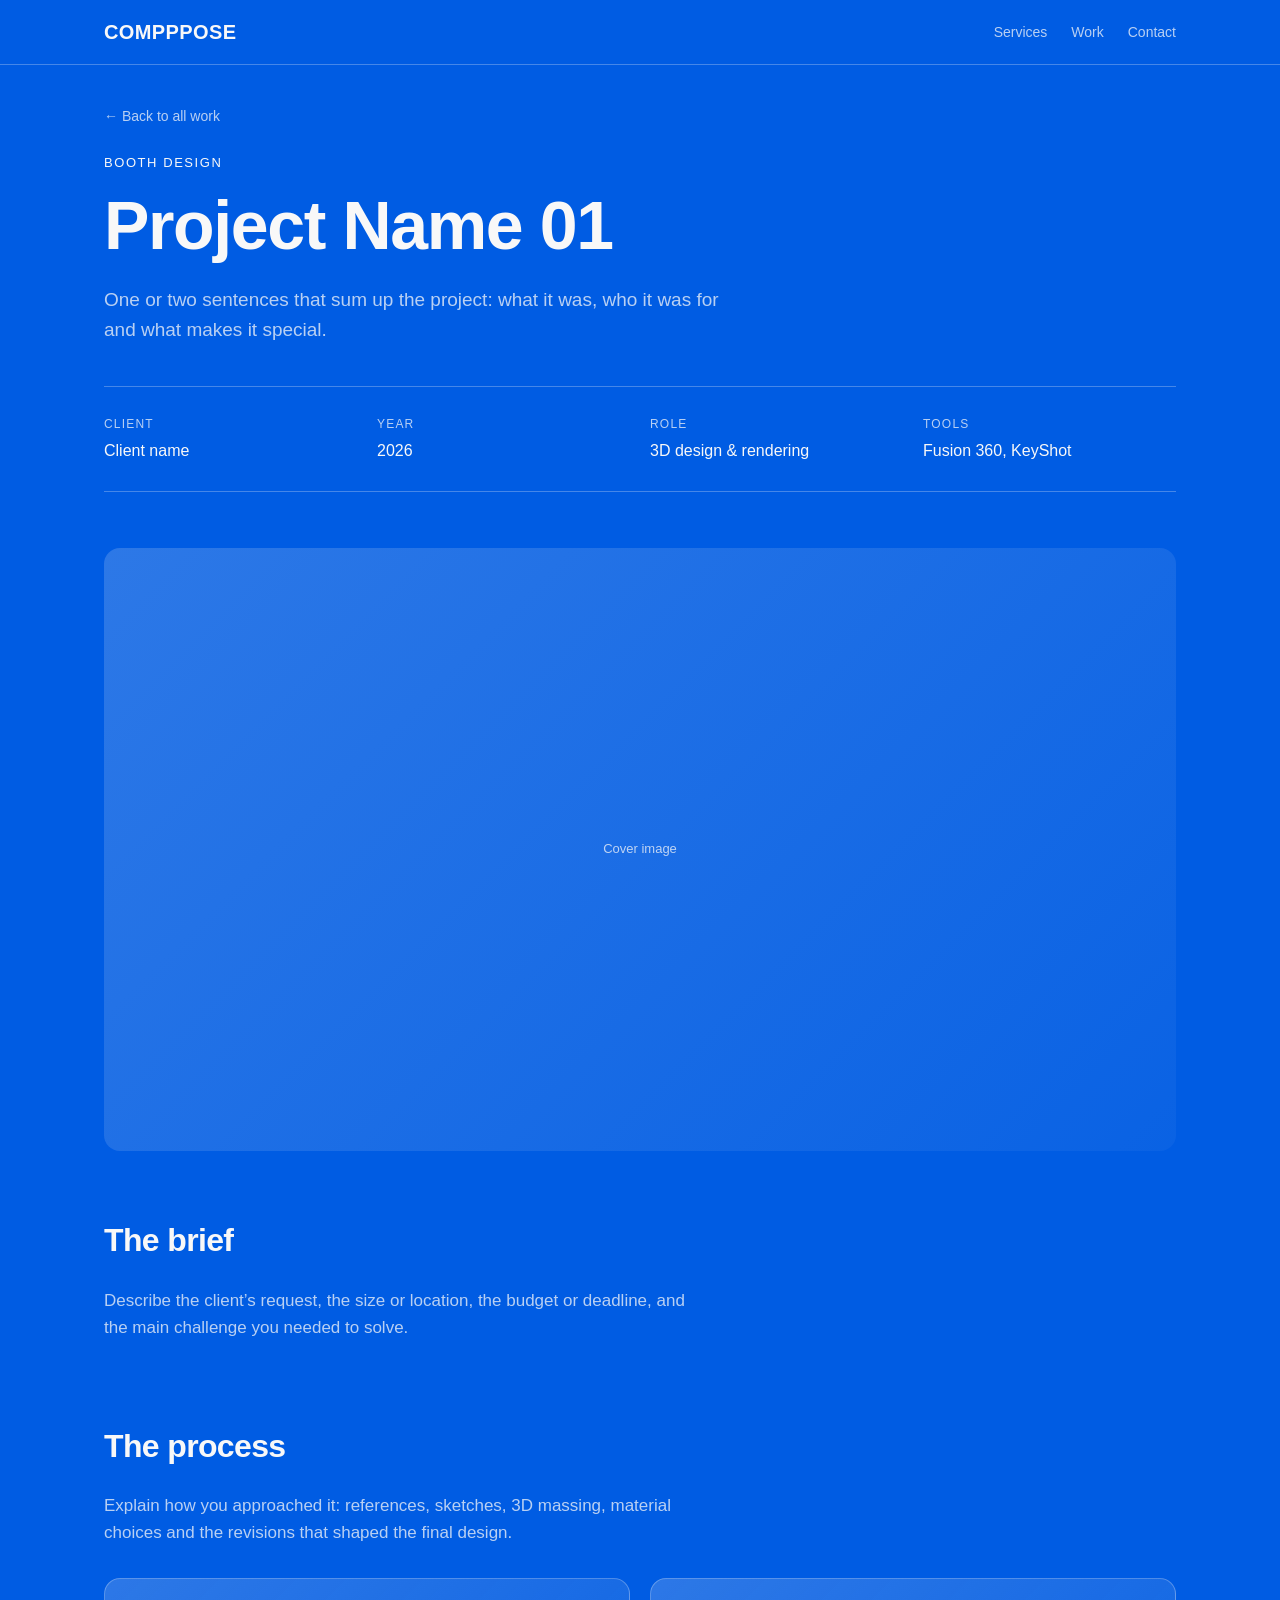
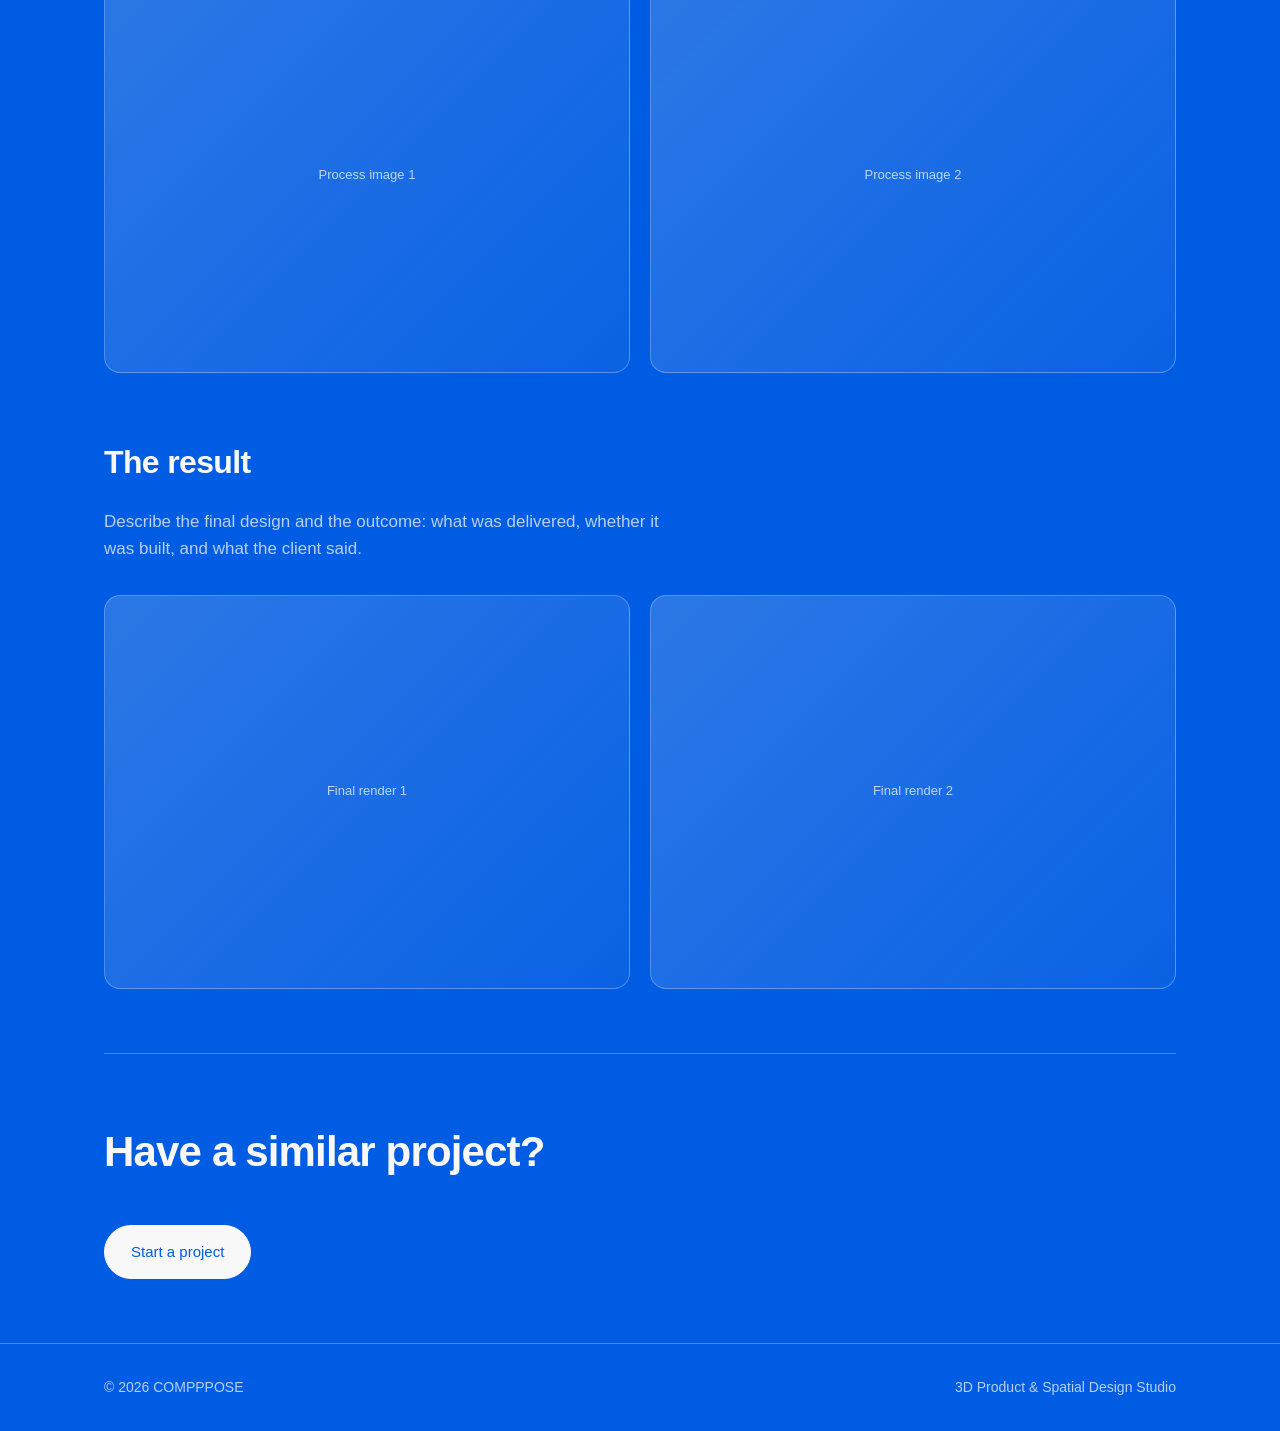
==== project-01.html @ 605e9fc2 "Add files via upload" ====
<!DOCTYPE html>
<html lang="en">
<head>
<meta charset="utf-8">
<meta name="viewport" content="width=device-width, initial-scale=1">
<title>Project Name 01 — COMPPPOSE</title>
<meta name="description" content="Case study: Project Name 01 by COMPPPOSE.">
<meta name="theme-color" content="#005ce3">
<link rel="stylesheet" href="../style.css">
</head>
<body>
<header><div class="wrap">
  <a class="logo" href="../index.html">COMPPPOSE</a>
  <nav><a href="../index.html#services">Services</a><a href="../index.html#work">Work</a><a href="../index.html#contact">Contact</a></nav>
</div></header>

<main>
<div class="wrap">
  <a class="back" href="../index.html#work">← Back to all work</a>

  <div class="case-head">
    <div class="tag">Booth Design</div>
    <!-- COPY THIS FILE FOR EACH NEW PROJECT, then edit the text, images and tags below -->
    <h1>Project Name 01</h1>
    <p class="lead">One or two sentences that sum up the project: what it was, who it was for and what makes it special.</p>
    <dl class="meta">
      <div><dt>Client</dt><dd>Client name</dd></div>
      <div><dt>Year</dt><dd>2026</dd></div>
      <div><dt>Role</dt><dd>3D design &amp; rendering</dd></div>
      <div><dt>Tools</dt><dd>Fusion 360, KeyShot</dd></div>
    </dl>
  </div>

  <div class="cover thumb">Cover image<!-- <img src="../images/project-01/cover.jpg" alt="Project Name 01 final render"> --></div>

  <div class="case-sec">
    <h2>The brief</h2>
    <p>Describe the client’s request, the size or location, the budget or deadline, and the main challenge you needed to solve.</p>
  </div>

  <div class="case-sec" style="padding-top:0">
    <h2>The process</h2>
    <p>Explain how you approached it: references, sketches, 3D massing, material choices and the revisions that shaped the final design.</p>
    <div class="grid shots">
      <div class="thumb">Process image 1<!-- <img src="../images/project-01/process-1.jpg" alt="Sketch"> --></div>
      <div class="thumb">Process image 2<!-- <img src="../images/project-01/process-2.jpg" alt="3D model"> --></div>
    </div>
  </div>

  <div class="case-sec" style="padding-top:0">
    <h2>The result</h2>
    <p>Describe the final design and the outcome: what was delivered, whether it was built, and what the client said.</p>
    <div class="grid shots">
      <div class="thumb">Final render 1<!-- <img src="../images/project-01/final-1.jpg" alt="Final render"> --></div>
      <div class="thumb">Final render 2<!-- <img src="../images/project-01/final-2.jpg" alt="Detail view"> --></div>
    </div>
  </div>

  <div class="next">
    <h2>Have a similar project?</h2>
    <a class="btn" href="../index.html#contact" style="margin-top:0">Start a project</a>
  </div>
</div>
</main>

<footer><div class="wrap"><span>© <script>document.write(new Date().getFullYear())</script> COMPPPOSE</span><span>3D Product &amp; Spatial Design Studio</span></div></footer>
</body>
</html>
---- style.css ----
:root{--bg:#005ce3;--fg:#f8f8f8;--muted:rgba(248,248,248,.74);--line:rgba(248,248,248,.28);--card:rgba(248,248,248,.08);--font:"Helvetica Neue",Helvetica,Arial,sans-serif}
*{box-sizing:border-box;margin:0;padding:0}
html{scroll-behavior:smooth}
body{background:var(--bg);color:var(--fg);font-family:var(--font);line-height:1.6;-webkit-font-smoothing:antialiased}
a{color:inherit;text-decoration:none}
img{max-width:100%;display:block}
.wrap{max-width:1120px;margin:0 auto;padding:0 24px}
h1,h2,h3,.logo{font-family:var(--font);letter-spacing:-.02em}
header{position:sticky;top:0;background:var(--bg);border-bottom:1px solid var(--line);z-index:5}
header .wrap{display:flex;justify-content:space-between;align-items:center;height:64px}
.logo{font-weight:700;font-size:20px;letter-spacing:.02em}
nav a{margin-left:24px;font-size:14px;color:var(--muted)}nav a:hover{color:var(--fg)}
.hero{padding:110px 0 80px}
.tag{font-size:13px;color:var(--fg);font-weight:500;letter-spacing:.12em;text-transform:uppercase}
h1{font-size:clamp(40px,7vw,84px);line-height:1.02;font-weight:700;margin:18px 0 24px;max-width:15ch}
.hero p{max-width:52ch;color:var(--muted);font-size:18px}
.btn{display:inline-block;margin-top:32px;background:var(--fg);color:var(--bg);padding:14px 26px;border-radius:999px;font-weight:500;font-size:15px;border:1px solid var(--fg)}
.btn:hover{background:transparent;color:var(--fg)}
section{padding:80px 0;border-top:1px solid var(--line)}
h2{font-size:clamp(28px,4vw,42px);font-weight:700;margin-bottom:40px}
.grid{display:grid;gap:20px}
.services{grid-template-columns:repeat(auto-fit,minmax(240px,1fr))}
.svc{padding:28px;border:1px solid var(--line);border-radius:16px;background:var(--card)}
.svc b{font-size:14px;font-weight:500}
.svc h3{font-size:21px;margin:10px 0}
.svc p{color:var(--muted);font-size:15px}
.work{grid-template-columns:repeat(auto-fit,minmax(300px,1fr))}
.item{border-radius:16px;overflow:hidden;background:var(--card);border:1px solid var(--line);display:block}
.item:hover{border-color:var(--fg)}
.thumb{aspect-ratio:4/3;display:grid;place-items:center;background:linear-gradient(135deg,rgba(248,248,248,.18),rgba(248,248,248,.04));color:var(--muted);font-size:13px;position:relative;overflow:hidden}
.thumb img{position:absolute;inset:0;width:100%;height:100%;object-fit:cover}
.item div.cap{padding:18px 20px}
.item h3{font-size:18px}.item span{font-size:13px;color:var(--muted)}
.steps{grid-template-columns:repeat(auto-fit,minmax(200px,1fr))}
.step{border-top:2px solid var(--fg);padding-top:14px}
.step b{font-size:32px;font-weight:700}
.step h3{font-size:18px;margin:6px 0}.step p{color:var(--muted);font-size:15px}
.tools{color:var(--muted);margin-top:36px;font-size:15px}
.contact a.mail{font-size:clamp(24px,5vw,48px);font-weight:500;border-bottom:2px solid var(--fg)}
footer{padding:32px 0;border-top:1px solid var(--line);color:var(--muted);font-size:14px}
footer .wrap{display:flex;justify-content:space-between;flex-wrap:wrap;gap:8px}
/* ---- Case study page ---- */
.back{display:inline-block;margin-top:40px;font-size:14px;color:var(--muted)}.back:hover{color:var(--fg)}
.case-head{padding:24px 0 56px}
.case-head h1{max-width:20ch;font-size:clamp(36px,6vw,68px)}
.case-head .lead{max-width:60ch;color:var(--muted);font-size:19px}
.meta{display:grid;grid-template-columns:repeat(auto-fit,minmax(150px,1fr));gap:20px;padding:28px 0;border-top:1px solid var(--line);border-bottom:1px solid var(--line);margin-top:40px}
.meta dt{font-size:12px;letter-spacing:.1em;text-transform:uppercase;color:var(--muted)}
.meta dd{font-size:16px;font-weight:500;margin-top:4px}
.cover{aspect-ratio:16/9;border-radius:16px;overflow:hidden}
.cover.thumb{aspect-ratio:16/9}
.case-sec{padding:64px 0;border-top:0}
.case-sec h2{font-size:clamp(24px,3vw,32px);margin-bottom:20px}
.case-sec p{max-width:62ch;color:var(--muted);font-size:17px;margin-bottom:16px}
.shots{grid-template-columns:repeat(auto-fit,minmax(300px,1fr));margin-top:32px}
.shots .thumb{border-radius:16px;border:1px solid var(--line)}
.next{padding:64px 0;border-top:1px solid var(--line)}
@media(max-width:600px){nav a{margin-left:14px}.hero{padding:70px 0 50px}}
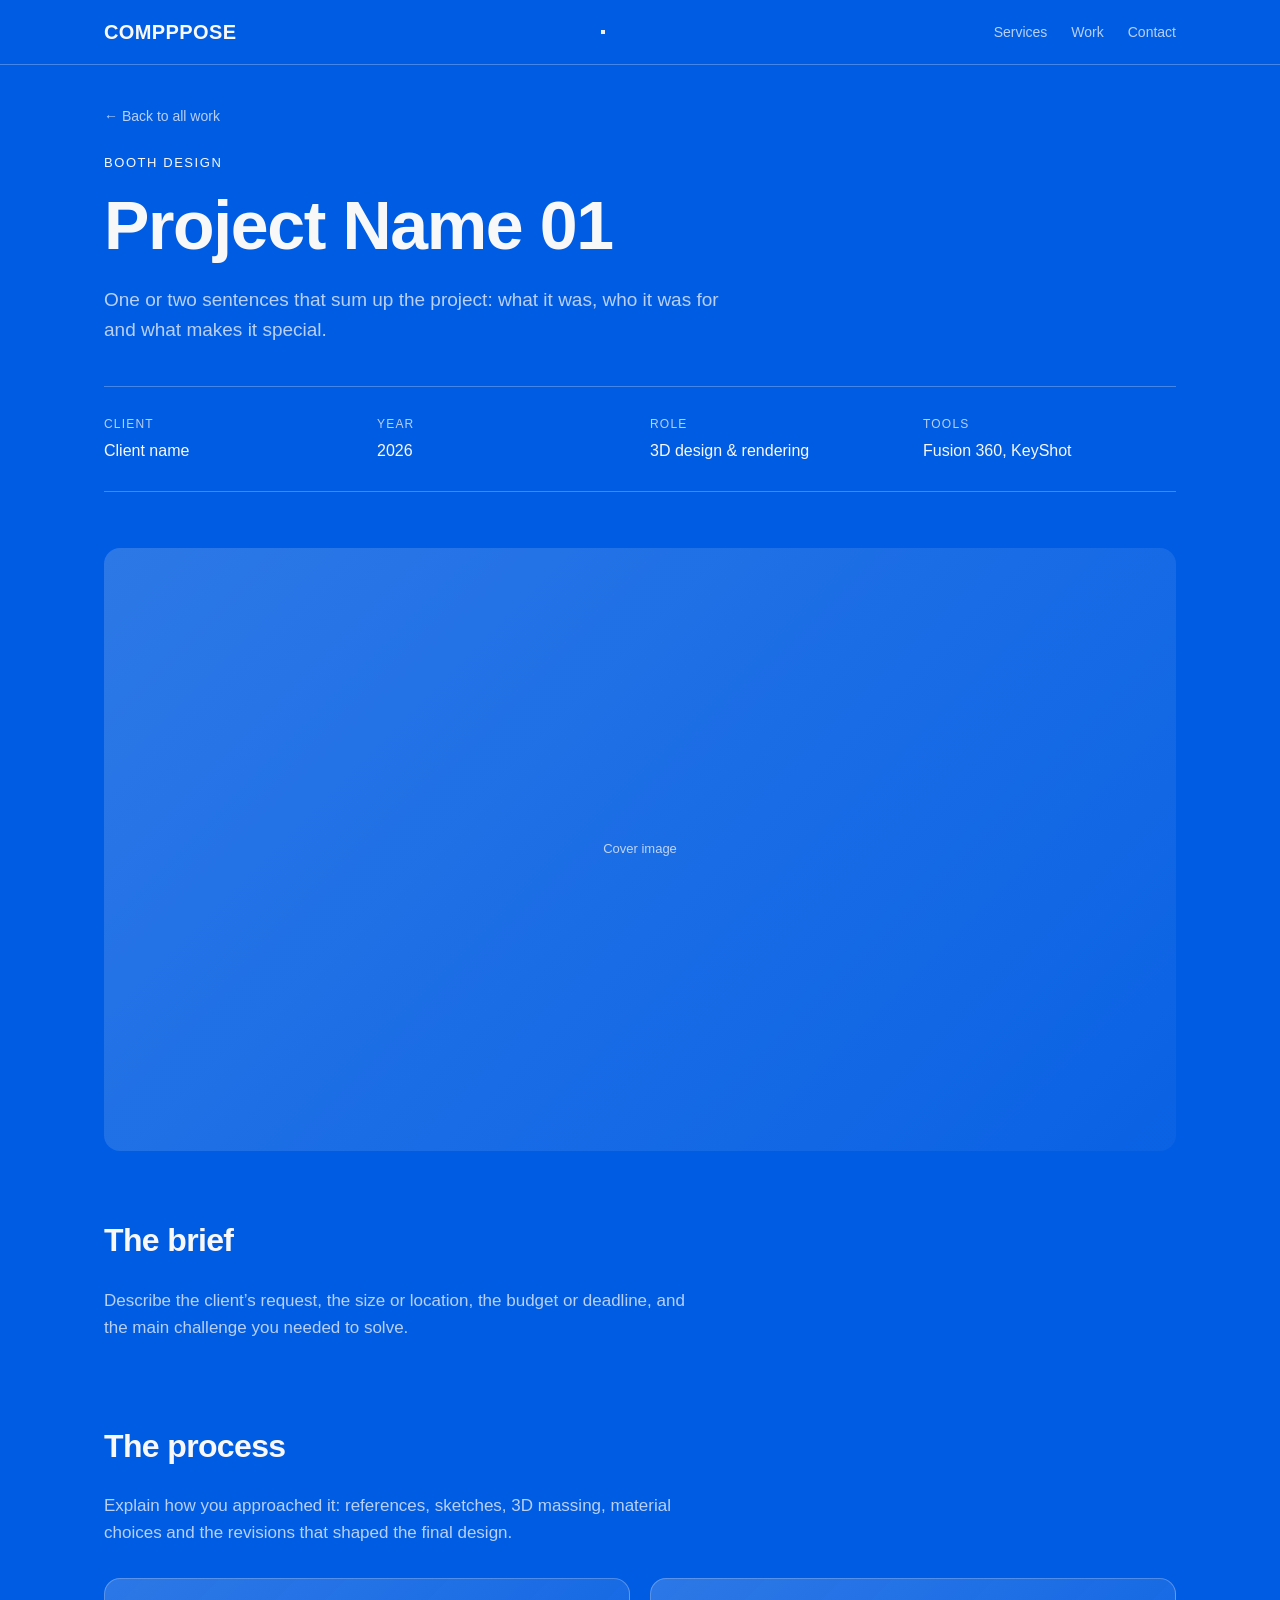
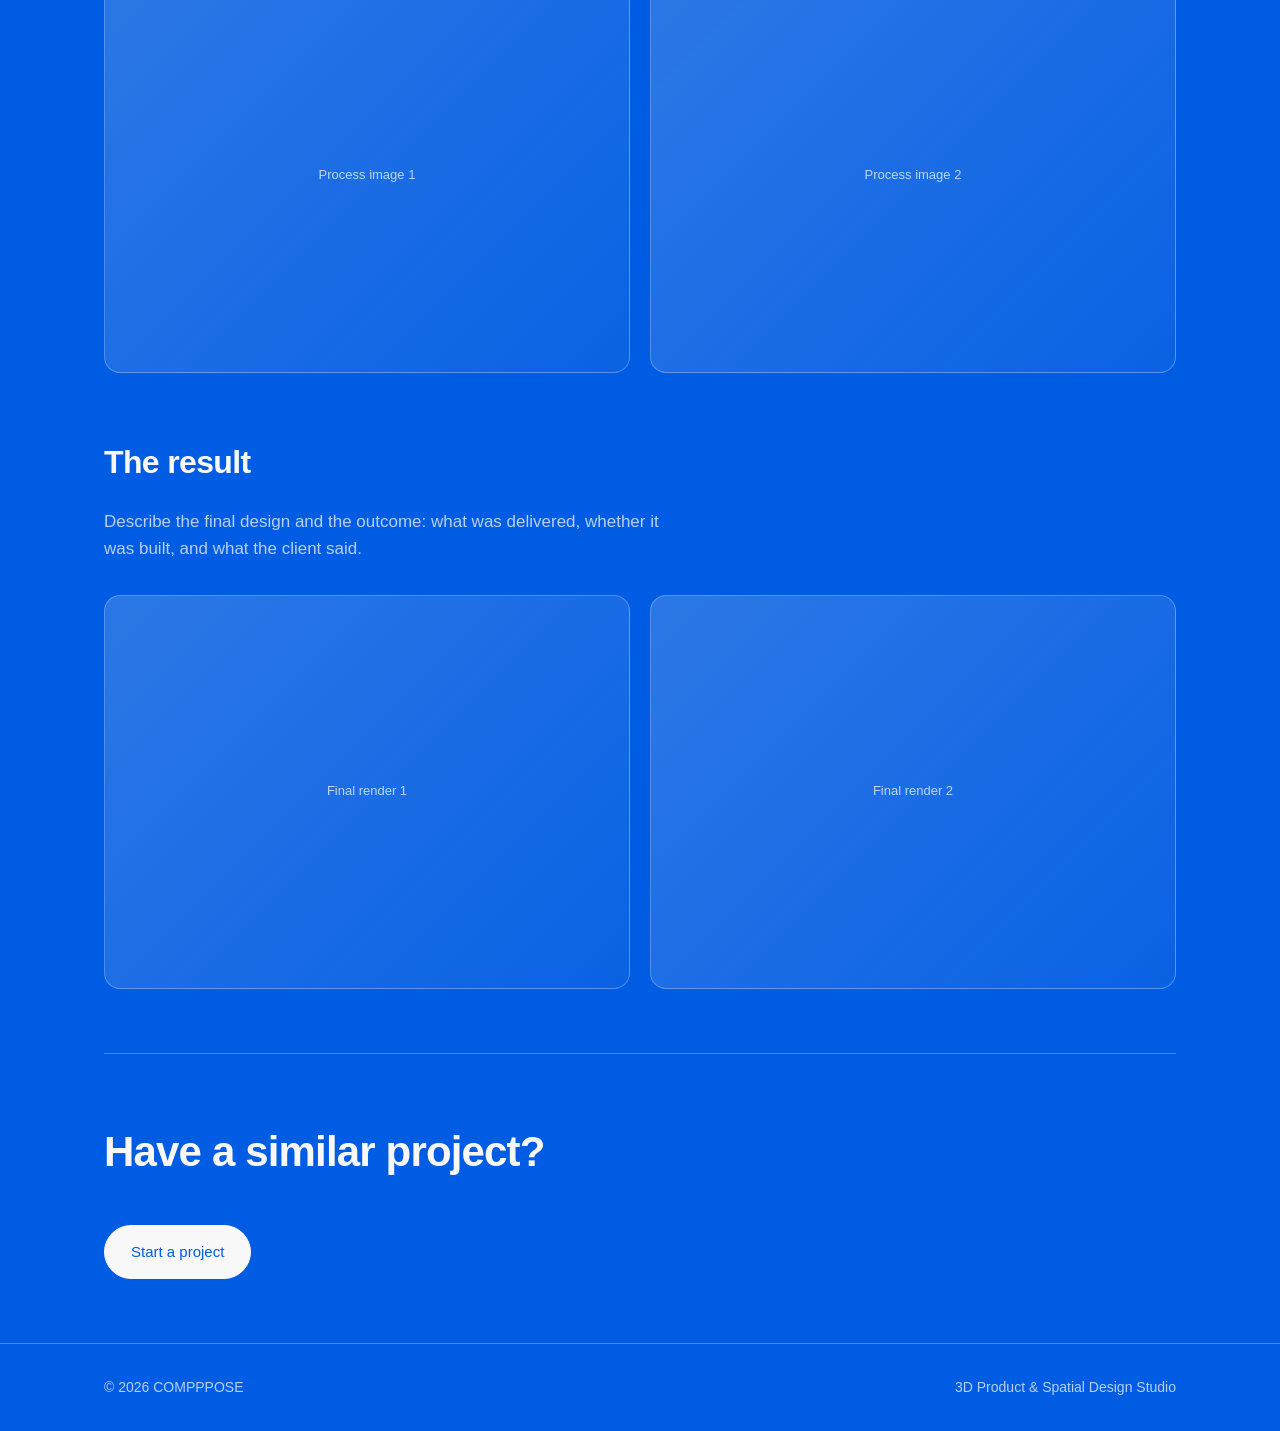
==== commit bf60b08f: "Add responsive navigation to project page" ====
--- a/project-01.html
+++ b/project-01.html
@@ -6,17 +6,20 @@
 <title>Project Name 01 — COMPPPOSE</title>
 <meta name="description" content="Case study: Project Name 01 by COMPPPOSE.">
 <meta name="theme-color" content="#005ce3">
-<link rel="stylesheet" href="../style.css">
+<link rel="stylesheet" href="style.css">
 </head>
 <body>
 <header><div class="wrap">
-  <a class="logo" href="../index.html">COMPPPOSE</a>
-  <nav><a href="../index.html#services">Services</a><a href="../index.html#work">Work</a><a href="../index.html#contact">Contact</a></nav>
+  <a class="logo" href="index.html">COMPPPOSE</a>
+  <button class="menu-toggle" type="button" aria-label="Open navigation menu" aria-controls="primary-nav" aria-expanded="false">
+    <span></span><span></span><span></span>
+  </button>
+  <nav id="primary-nav"><a href="index.html#services">Services</a><a href="index.html#work">Work</a><a href="index.html#contact">Contact</a></nav>
 </div></header>
 
 <main>
 <div class="wrap">
-  <a class="back" href="../index.html#work">← Back to all work</a>
+  <a class="back" href="index.html#work">← Back to all work</a>
 
   <div class="case-head">
     <div class="tag">Booth Design</div>
@@ -31,7 +34,7 @@
     </dl>
   </div>
 
-  <div class="cover thumb">Cover image<!-- <img src="../images/project-01/cover.jpg" alt="Project Name 01 final render"> --></div>
+  <div class="cover thumb">Cover image<!-- <img src="images/project-01/cover.jpg" alt="Project Name 01 final render"> --></div>
 
   <div class="case-sec">
     <h2>The brief</h2>
@@ -42,8 +45,8 @@
     <h2>The process</h2>
     <p>Explain how you approached it: references, sketches, 3D massing, material choices and the revisions that shaped the final design.</p>
     <div class="grid shots">
-      <div class="thumb">Process image 1<!-- <img src="../images/project-01/process-1.jpg" alt="Sketch"> --></div>
-      <div class="thumb">Process image 2<!-- <img src="../images/project-01/process-2.jpg" alt="3D model"> --></div>
+      <div class="thumb">Process image 1<!-- <img src="images/project-01/process-1.jpg" alt="Sketch"> --></div>
+      <div class="thumb">Process image 2<!-- <img src="images/project-01/process-2.jpg" alt="3D model"> --></div>
     </div>
   </div>
 
@@ -51,18 +54,45 @@
     <h2>The result</h2>
     <p>Describe the final design and the outcome: what was delivered, whether it was built, and what the client said.</p>
     <div class="grid shots">
-      <div class="thumb">Final render 1<!-- <img src="../images/project-01/final-1.jpg" alt="Final render"> --></div>
-      <div class="thumb">Final render 2<!-- <img src="../images/project-01/final-2.jpg" alt="Detail view"> --></div>
+      <div class="thumb">Final render 1<!-- <img src="images/project-01/final-1.jpg" alt="Final render"> --></div>
+      <div class="thumb">Final render 2<!-- <img src="images/project-01/final-2.jpg" alt="Detail view"> --></div>
     </div>
   </div>
 
   <div class="next">
     <h2>Have a similar project?</h2>
-    <a class="btn" href="../index.html#contact" style="margin-top:0">Start a project</a>
+    <a class="btn" href="index.html#contact" style="margin-top:0">Start a project</a>
   </div>
 </div>
 </main>
 
 <footer><div class="wrap"><span>© <script>document.write(new Date().getFullYear())</script> COMPPPOSE</span><span>3D Product &amp; Spatial Design Studio</span></div></footer>
+
+<script>
+(() => {
+  const toggle = document.querySelector('.menu-toggle');
+  const nav = document.querySelector('#primary-nav');
+  if (!toggle || !nav) return;
+
+  const closeMenu = () => {
+    toggle.setAttribute('aria-expanded', 'false');
+    toggle.setAttribute('aria-label', 'Open navigation menu');
+    nav.classList.remove('is-open');
+  };
+
+  toggle.addEventListener('click', () => {
+    const isOpen = toggle.getAttribute('aria-expanded') === 'true';
+    toggle.setAttribute('aria-expanded', String(!isOpen));
+    toggle.setAttribute('aria-label', isOpen ? 'Open navigation menu' : 'Close navigation menu');
+    nav.classList.toggle('is-open', !isOpen);
+  });
+
+  nav.querySelectorAll('a').forEach(link => link.addEventListener('click', closeMenu));
+  document.addEventListener('keydown', event => {
+    if (event.key === 'Escape') closeMenu();
+  });
+})();
+</script>
+
 </body>
 </html>
